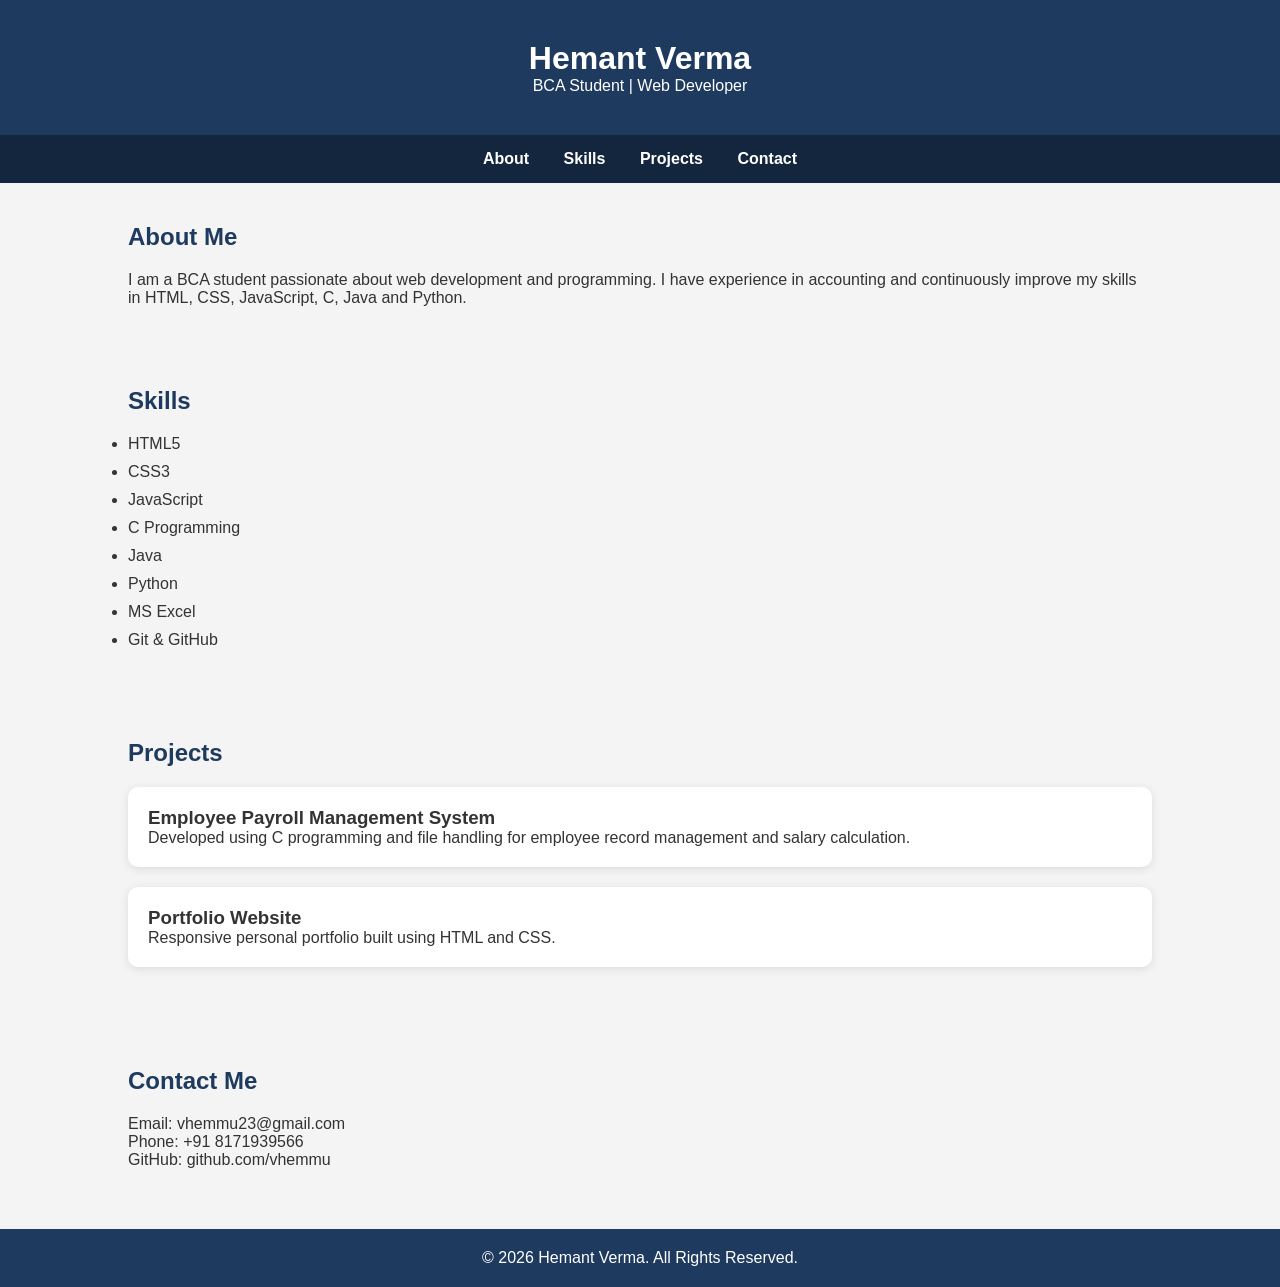
==== index.html @ 2591049b "Rename Portfolio.html to index.html" ====
<!DOCTYPE html>
<html lang="en">
<head>
    <meta charset="UTF-8">
    <meta name="viewport" content="width=device-width, initial-scale=1.0">
    <title>Hemant Verma Portfolio</title>
    <link rel="stylesheet" href="portpolio.css">
</head>
<body>

    <header>
        <h1>Hemant Verma</h1>
        <p>BCA Student | Web Developer</p>
    </header>

    <nav>
        <a href="#about">About</a>
        <a href="#skills">Skills</a>
        <a href="#projects">Projects</a>
        <a href="#contact">Contact</a>
    </nav>

    <section id="about">
        <h2>About Me</h2>
        <p>
            I am a BCA student passionate about web development and programming.
            I have experience in accounting and continuously improve my skills
            in HTML, CSS, JavaScript, C, Java and Python.
        </p>
    </section>

    <section id="skills">
        <h2>Skills</h2>
        <ul>
            <li>HTML5</li>
            <li>CSS3</li>
            <li>JavaScript</li>
            <li>C Programming</li>
            <li>Java</li>
            <li>Python</li>
            <li>MS Excel</li>
            <li>Git & GitHub</li>
        </ul>
    </section>

    <section id="projects">
        <h2>Projects</h2>

        <div class="card">
            <h3>Employee Payroll Management System</h3>
            <p>
                Developed using C programming and file handling for employee
                record management and salary calculation.
            </p>
        </div>

        <div class="card">
            <h3>Portfolio Website</h3>
            <p>
                Responsive personal portfolio built using HTML and CSS.
            </p>
        </div>
    </section>

    <section id="contact">
        <h2>Contact Me</h2>
        <p>Email: vhemmu23@gmail.com</p>
        <p>Phone: +91 8171939566</p>
        <p>GitHub: github.com/vhemmu</p>
    </section>

    <footer>
        <p>© 2026 Hemant Verma. All Rights Reserved.</p>
    </footer>

</body>
</html>
---- portpolio.css ----
*{
    margin:0;
    padding:0;
    box-sizing:border-box;
    font-family:Arial, sans-serif;
}

body{
    background:#f4f4f4;
    color:#333;
}

header{
    background:#1e3a5f;
    color:white;
    text-align:center;
    padding:40px;
}

nav{
    background:#14263d;
    text-align:center;
    padding:15px;
}

nav a{
    color:white;
    text-decoration:none;
    margin:0 15px;
    font-weight:bold;
}

nav a:hover{
    color:#00c3ff;
}

section{
    padding:40px 10%;
}

h2{
    margin-bottom:20px;
    color:#1e3a5f;
}

ul li{
    margin:10px 0;
}

.card{
    background:white;
    padding:20px;
    margin-bottom:20px;
    border-radius:10px;
    box-shadow:0 2px 10px rgba(0,0,0,0.1);
}

footer{
    background:#1e3a5f;
    color:white;
    text-align:center;
    padding:20px;
    margin-top:20px;
}
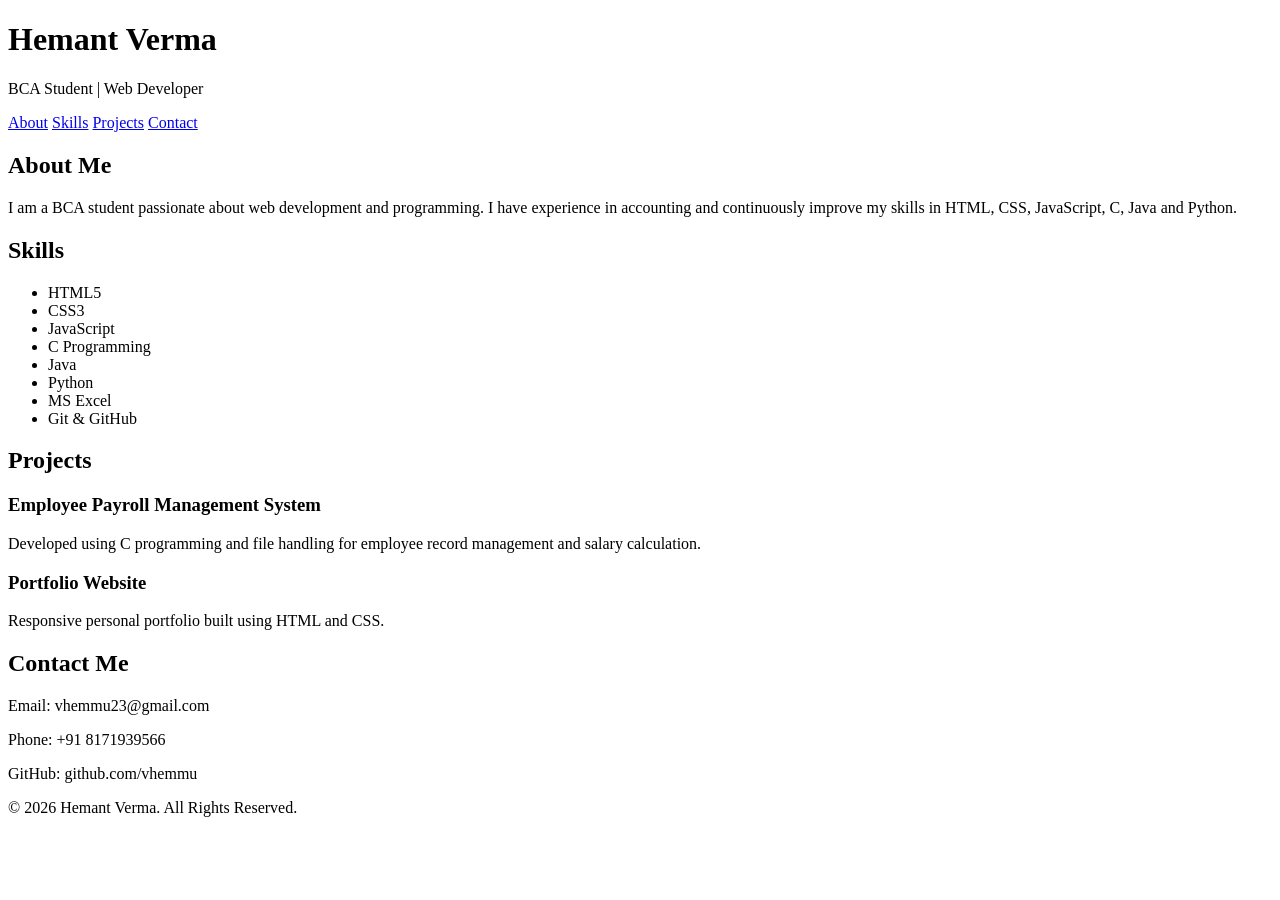
==== commit 910ed1e7: "Update index.html" ====
--- a/index.html
+++ b/index.html
@@ -4,7 +4,7 @@
     <meta charset="UTF-8">
     <meta name="viewport" content="width=device-width, initial-scale=1.0">
     <title>Hemant Verma Portfolio</title>
-    <link rel="stylesheet" href="portpolio.css">
+    <link rel="stylesheet" href="style.css">
 </head>
 <body>
 
